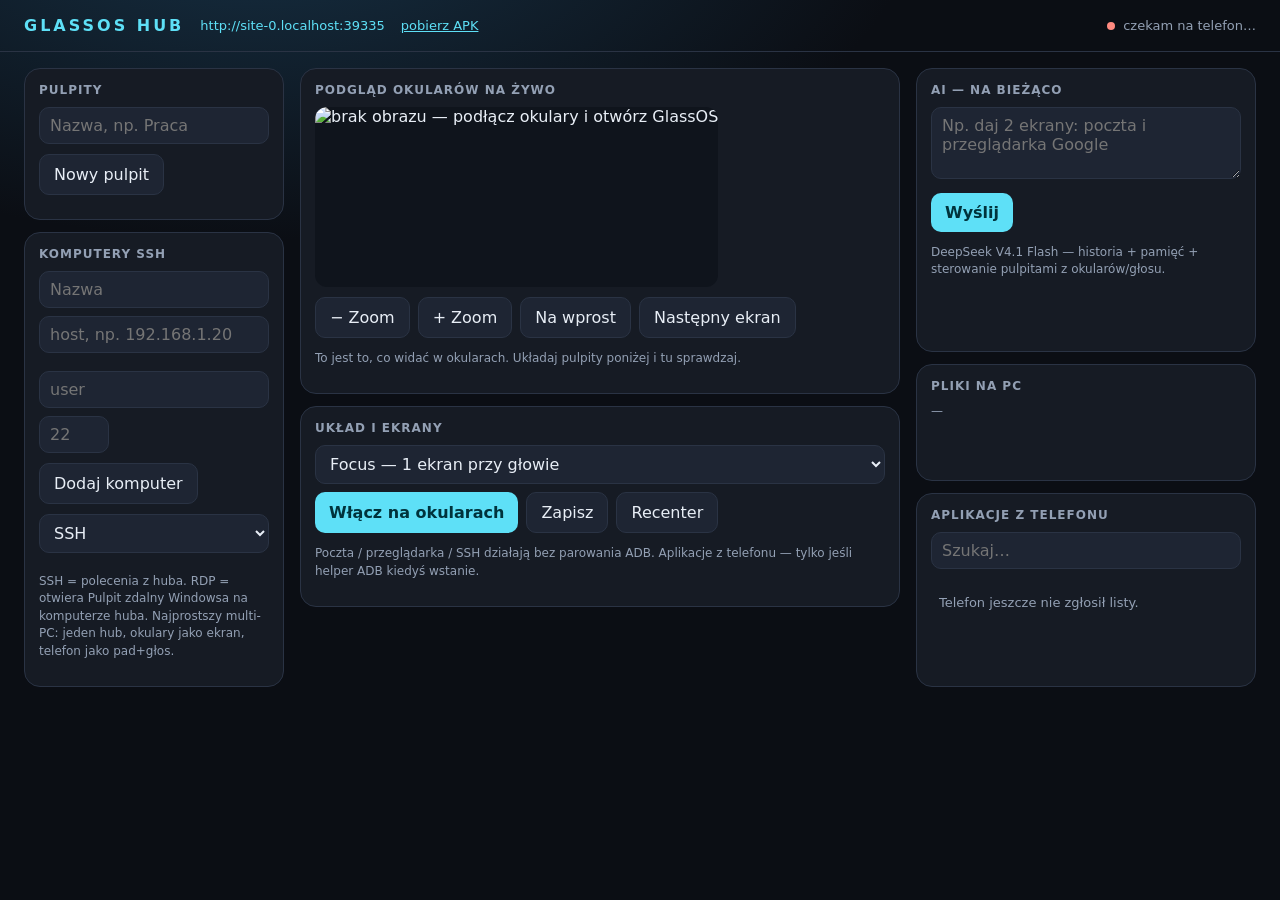
==== tools/hub/static/index.html @ 1593303b "GlassOS 1.0.8 — VITURE Luma Pro workspace, hub, DeepSeek assistant, voice, live preview" ====
<!DOCTYPE html>
<html lang="pl">
<head>
  <meta charset="utf-8" />
  <meta name="viewport" content="width=device-width, initial-scale=1" />
  <title>GlassOS Hub</title>
  <style>
    :root {
      --bg: #0b0e14; --panel: #161b24; --panel2: #1e2533; --line: #2a3344;
      --text: #e8eef6; --muted: #93a0b4; --accent: #5ee0f7; --ok: #7cffb2; --danger: #ff8a80;
    }
    * { box-sizing: border-box; }
    body {
      margin: 0;
      font-family: "Segoe UI", system-ui, sans-serif;
      background: radial-gradient(1200px 600px at 20% -10%, #163044 0%, var(--bg) 55%);
      color: var(--text);
      min-height: 100vh;
    }
    header {
      display: flex; align-items: center; gap: 16px; flex-wrap: wrap;
      padding: 16px 24px; border-bottom: 1px solid var(--line);
    }
    header strong { letter-spacing: 3px; color: var(--accent); }
    .status { margin-left: auto; font-size: 13px; color: var(--muted); }
    .dot { display: inline-block; width: 8px; height: 8px; border-radius: 50%; margin-right: 8px; background: var(--danger); }
    .dot.on { background: var(--ok); }
    .url { font-size: 13px; color: var(--accent); }
    main { display: grid; grid-template-columns: 260px 1fr 340px; gap: 16px; padding: 16px 24px 32px; }
    @media (max-width: 1100px) { main { grid-template-columns: 1fr; } }
    h2 { font-size: 12px; letter-spacing: 1px; color: var(--muted); font-weight: 600; margin: 0 0 10px; }
    .card { background: var(--panel); border: 1px solid var(--line); border-radius: 16px; padding: 14px; }
    .desk, .host {
      display: flex; align-items: center; gap: 10px;
      padding: 10px 12px; border-radius: 12px; cursor: pointer; margin-bottom: 8px;
      border: 1px solid transparent;
    }
    .desk:hover, .host:hover { background: var(--panel2); }
    .desk.active, .host.active { border-color: var(--accent); background: rgba(94,224,247,.12); }
    .apps { max-height: 280px; overflow: auto; }
    .app { display: flex; align-items: center; gap: 8px; padding: 8px; border-radius: 10px; cursor: grab; font-size: 13px; }
    .app:hover { background: var(--panel2); }
    .glyph {
      width: 28px; height: 28px; border-radius: 8px; background: #2a3b4e;
      display: grid; place-items: center; font-weight: 700; color: var(--accent); font-size: 12px;
    }
    .screens { display: grid; gap: 12px; }
    .screen {
      min-height: 140px; background: #0f141c; border: 1px dashed var(--line);
      border-radius: 16px; padding: 12px;
    }
    .screen h3 { margin: 0 0 8px; font-size: 13px; color: var(--accent); }
    .chip {
      display: inline-flex; align-items: center; gap: 8px;
      background: var(--panel2); border-radius: 999px; padding: 6px 10px;
      margin: 0 8px 8px 0; font-size: 13px;
    }
    .chip button, .tiny { background: none; border: 0; color: var(--muted); cursor: pointer; }
    button.primary, button.ghost, select, input, textarea {
      font: inherit; color: var(--text);
    }
    button.primary {
      background: var(--accent); color: #00333c; border: 0; border-radius: 10px;
      padding: 10px 14px; font-weight: 700; cursor: pointer;
    }
    button.ghost {
      background: var(--panel2); border: 1px solid var(--line); border-radius: 10px;
      padding: 10px 14px; cursor: pointer;
    }
    select, input[type=text], textarea {
      background: var(--panel2); border: 1px solid var(--line); border-radius: 10px;
      padding: 8px 10px; width: 100%;
    }
    textarea { min-height: 72px; resize: vertical; }
    .row { display: flex; gap: 8px; margin: 10px 0; flex-wrap: wrap; }
    .hint { font-size: 12px; color: var(--muted); line-height: 1.45; }
    .empty { color: var(--muted); font-size: 13px; padding: 16px 8px; }
    .log { max-height: 280px; overflow: auto; font-size: 13px; }
    .msg { padding: 8px 0; border-bottom: 1px solid var(--line); }
    .msg.user { color: var(--accent); }
    .stack { display: grid; gap: 12px; }
  </style>
</head>
<body>
  <header>
    <strong>GLASSOS HUB</strong>
    <span class="url" id="hubUrl"></span>
    <a href="/GlassOS.apk" style="color:var(--accent);font-size:13px">pobierz APK</a>
    <div class="status"><span id="dot" class="dot"></span><span id="phoneStatus">czekam na telefon…</span></div>
  </header>
  <main>
    <div class="stack">
      <section class="card">
        <h2>PULPITY</h2>
        <div id="desktops"></div>
        <div class="row"><input id="newName" type="text" placeholder="Nazwa, np. Praca" /></div>
        <div class="row"><button class="ghost" id="addDesk">Nowy pulpit</button></div>
      </section>
      <section class="card">
        <h2>KOMPUTERY SSH</h2>
        <div id="hosts"></div>
        <input id="cName" type="text" placeholder="Nazwa" style="margin-bottom:8px" />
        <input id="cHost" type="text" placeholder="host, np. 192.168.1.20" style="margin-bottom:8px" />
        <div class="row">
          <input id="cUser" type="text" placeholder="user" />
          <input id="cPort" type="text" placeholder="22" style="width:70px" />
        </div>
        <div class="row"><button class="ghost" id="addHost">Dodaj komputer</button></div>
        <select id="cKind" style="margin-bottom:8px">
          <option value="ssh">SSH</option>
          <option value="rdp">RDP (pulpit zdalny na tym PC)</option>
        </select>
        <p class="hint">SSH = polecenia z huba. RDP = otwiera Pulpit zdalny Windowsa na komputerze huba. Najprostszy multi-PC: jeden hub, okulary jako ekran, telefon jako pad+głos.</p>
      </section>
    </div>
    <section>
      <div class="card" style="margin-bottom:12px">
        <h2>PODGLĄD OKULARÓW NA ŻYWO</h2>
        <img id="live" alt="brak obrazu — podłącz okulary i otwórz GlassOS"
             style="width:100%;background:#0f141c;border-radius:12px;min-height:180px;object-fit:contain" />
        <div class="row">
          <button class="ghost" id="zoomOut">− Zoom</button>
          <button class="ghost" id="zoomIn">+ Zoom</button>
          <button class="ghost" id="resetLook">Na wprost</button>
          <button class="ghost" id="nextScreen">Następny ekran</button>
        </div>
        <p class="hint">To jest to, co widać w okularach. Układaj pulpity poniżej i tu sprawdzaj.</p>
      </div>
      <div class="card" style="margin-bottom:12px">
        <h2>UKŁAD I EKRANY</h2>
        <div class="row">
          <select id="layout">
            <option value="FOCUS">Focus — 1 ekran przy głowie</option>
            <option value="SINGLE">1 ekran w przestrzeni</option>
            <option value="TWO_SBS">2 ekrany</option>
            <option value="THREE_SBS">3 ekrany</option>
            <option value="SINGLE_WIDE">Kino — szeroki</option>
          </select>
          <button class="primary" id="apply">Włącz na okularach</button>
          <button class="ghost" id="save">Zapisz</button>
          <button class="ghost" id="recenter">Recenter</button>
        </div>
        <p class="hint">Poczta / przeglądarka / SSH działają bez parowania ADB. Aplikacje z telefonu — tylko jeśli helper ADB kiedyś wstanie.</p>
      </div>
      <div class="screens" id="screens"></div>
    </section>
    <div class="stack">
      <section class="card">
        <h2>AI — NA BIEŻĄCO</h2>
        <div class="log" id="chat"></div>
        <textarea id="prompt" placeholder="Np. daj 2 ekrany: poczta i przeglądarka Google"></textarea>
        <div class="row"><button class="primary" id="ask">Wyślij</button></div>
        <p class="hint" id="aiHint">DeepSeek V4.1 Flash — historia + pamięć + sterowanie pulpitami z okularów/głosu.</p>
      </section>
      <section class="card">
        <h2>PLIKI NA PC</h2>
        <div id="files" class="hint">—</div>
      </section>
      <section class="card">
        <h2>APLIKACJE Z TELEFONU</h2>
        <input id="filter" type="text" placeholder="Szukaj…" style="margin-bottom:10px" />
        <div class="apps" id="apps"><div class="empty">Telefon jeszcze nie zgłosił listy.</div></div>
      </section>
    </div>
  </main>
  <script>
    const state = { desktops: [], computers: [], phone: { apps: [], glasses: {} }, chat: [], current: null, host: null };

    const $ = (id) => document.getElementById(id);
    $("hubUrl").textContent = location.origin;

    async function api(path, opts) {
      const res = await fetch(path, Object.assign({ headers: { "Content-Type": "application/json" } }, opts));
      if (!res.ok) throw new Error(await res.text());
      return res.json();
    }

    function screenCount(layout) {
      if (layout === "THREE_SBS") return 3;
      if (layout === "TWO_SBS") return 2;
      return 1;
    }
    function currentDesk() { return state.desktops.find((d) => d.id === state.current); }

    function renderDesktops() {
      $("desktops").innerHTML = state.desktops.map((d) =>
        `<div class="desk ${d.id === state.current ? "active" : ""}" data-id="${d.id}">
          <div><div>${d.name}</div><div class="hint">${d.layout}</div></div>
        </div>`
      ).join("");
      $("desktops").querySelectorAll(".desk").forEach((el) => {
        el.onclick = () => { state.current = el.dataset.id; render(); };
      });
    }

    function renderHosts() {
      $("hosts").innerHTML = (state.computers || []).map((c) =>
        `<div class="host ${c.id === state.host ? "active" : ""}" data-id="${c.id}">
          <div><div>${c.name}</div><div class="hint">${c.kind || "ssh"} · ${c.user ? c.user+"@" : ""}${c.host}:${c.port || 22}</div></div>
        </div>`
      ).join("") || `<div class="empty">Brak hostów.</div>`;
      $("hosts").querySelectorAll(".host").forEach((el) => {
        el.onclick = () => { state.host = el.dataset.id; renderHosts(); };
        el.ondblclick = () => api("/api/remote/open", { method: "POST", body: JSON.stringify({ id: el.dataset.id }) });
      });
    }

    function itemChip(a, slot, ai) {
      const kind = a.type && a.type !== "app" ? a.type : "app";
      return `<span class="chip">${a.label || kind}<button data-slot="${slot}" data-i="${ai}">✕</button></span>`;
    }

    function renderScreens() {
      const d = currentDesk();
      if (!d) { $("screens").innerHTML = ""; return; }
      $("layout").value = d.layout;
      const n = screenCount(d.layout);
      while (d.screens.length < n) d.screens.push([]);
      d.screens = d.screens.slice(0, n);
      $("screens").innerHTML = d.screens.map((apps, i) => `
        <div class="screen" data-slot="${i}">
          <h3>Ekran ${i + 1}</h3>
          <div class="row">
            <button class="ghost" data-add="mail" data-slot="${i}">Poczta</button>
            <button class="ghost" data-add="browser" data-slot="${i}">Przeglądarka</button>
            <button class="ghost" data-add="ssh" data-slot="${i}">SSH</button>
          </div>
          <div>${apps.map((a, ai) => itemChip(a, i, ai)).join("") || `<div class="empty">Poczta / web / SSH albo przeciągnij apkę</div>`}</div>
        </div>`).join("");
      $("screens").querySelectorAll(".screen").forEach((el) => {
        el.ondragover = (e) => { e.preventDefault(); el.style.borderColor = "#5ee0f7"; };
        el.ondragleave = () => { el.style.borderColor = ""; };
        el.ondrop = (e) => {
          e.preventDefault(); el.style.borderColor = "";
          const app = JSON.parse(e.dataTransfer.getData("application/json"));
          const slot = Number(el.dataset.slot);
          const list = d.screens[slot];
          if (!list.some((x) => x.packageName && x.packageName === app.packageName)) list.push({ ...app, type: "app" });
          renderScreens();
        };
      });
      $("screens").querySelectorAll(".chip button").forEach((b) => {
        b.onclick = () => { d.screens[Number(b.dataset.slot)].splice(Number(b.dataset.i), 1); renderScreens(); };
      });
      $("screens").querySelectorAll("[data-add]").forEach((b) => {
        b.onclick = () => {
          const slot = Number(b.dataset.slot);
          const kind = b.dataset.add;
          if (kind === "mail") d.screens[slot].push({ type: "mail", label: "Poczta", packageName: "", activityName: "", url: "" });
          if (kind === "browser") {
            const url = prompt("Adres strony", "https://www.google.com") || "https://www.google.com";
            d.screens[slot].push({ type: "browser", label: "Web", packageName: "", activityName: "", url });
          }
          if (kind === "ssh") {
            const id = state.host || (state.computers[0] && state.computers[0].id);
            if (!id) { alert("Najpierw dodaj komputer SSH z lewej."); return; }
            const c = state.computers.find((x) => x.id === id);
            d.screens[slot].push({ type: "ssh", label: c ? c.name : "SSH", packageName: "", activityName: "", hostId: id });
          }
          renderScreens();
        };
      });
    }

    function renderApps() {
      const q = $("filter").value.toLowerCase();
      const apps = (state.phone.apps || []).filter((a) => (a.label || "").toLowerCase().includes(q));
      const shown = apps.slice(0, 250);
      $("apps").innerHTML = shown.length ? shown.map((a, i) =>
        `<div class="app" draggable="true" data-i="${i}">
          <div class="glyph">${(a.label || "?").slice(0, 1).toUpperCase()}</div>
          <div>${a.label}<div class="hint">${a.packageName}</div></div>
        </div>`
      ).join("") : `<div class="empty">Brak listy — otwórz GlassOS na telefonie.</div>`;
      $("apps").querySelectorAll(".app").forEach((el) => {
        const app = shown[Number(el.dataset.i)];
        el.ondragstart = (e) => e.dataTransfer.setData("application/json", JSON.stringify(app));
      });
    }

    function renderPhone() {
      const g = state.phone.glasses || {};
      const seen = state.phone.seen || 0;
      const on = (Date.now() / 1000 - seen) < 10;
      $("dot").className = "dot" + (on ? " on" : "");
      $("phoneStatus").textContent = on
        ? `telefon online · ${g.model || "okulary"} · ${g.layout || ""}`
        : "telefon offline — Tailscale + GlassOS";
    }

    function renderChat() {
      $("chat").innerHTML = (state.chat || []).slice(-12).map((m) =>
        `<div class="msg ${m.role}">${m.role === "user" ? "Ty" : "AI"}: ${escapeHtml(m.text || "").slice(0, 800)}</div>`
      ).join("") || `<div class="empty">Napisz, co ma być na ekranach.</div>`;
      $("chat").scrollTop = $("chat").scrollHeight;
    }

    function escapeHtml(s) {
      return s.replace(/[&<>]/g, (c) => ({ "&": "&amp;", "<": "&lt;", ">": "&gt;" }[c]));
    }

    function render() { renderDesktops(); renderHosts(); renderScreens(); renderApps(); renderPhone(); renderChat(); }

    $("layout").onchange = () => { const d = currentDesk(); if (!d) return; d.layout = $("layout").value; renderScreens(); };
    $("filter").oninput = renderApps;
    $("addDesk").onclick = async () => {
      const name = $("newName").value.trim() || "Nowy pulpit";
      const created = await api("/api/desktops", { method: "POST", body: JSON.stringify({ name, layout: "TWO_SBS", screens: [[], []] }) });
      state.current = created.id; $("newName").value = ""; await load();
    };
    $("addHost").onclick = async () => {
      const created = await api("/api/computers", { method: "POST", body: JSON.stringify({
        name: $("cName").value, host: $("cHost").value, user: $("cUser").value,
        port: Number($("cPort").value || ($("cKind").value === "rdp" ? 3389 : 22)),
        kind: $("cKind").value,
      })});
      state.host = created.id;
      $("cName").value = $("cHost").value = $("cUser").value = $("cPort").value = "";
      await load();
    };
    $("save").onclick = async () => {
      const d = currentDesk(); if (!d) return;
      await api("/api/desktops/" + d.id, { method: "PUT", body: JSON.stringify(d) });
      await load();
    };
    $("apply").onclick = async () => {
      const d = currentDesk(); if (!d) return;
      await api("/api/desktops/" + d.id, { method: "PUT", body: JSON.stringify(d) });
      await api("/api/apply", { method: "POST", body: JSON.stringify({ id: d.id }) });
    };
    $("recenter").onclick = () => api("/api/command", { method: "POST", body: JSON.stringify({ type: "recenter" }) });
    $("nextScreen").onclick = () => api("/api/command", { method: "POST", body: JSON.stringify({ type: "next_screen" }) });
    $("zoomIn").onclick = () => api("/api/command", { method: "POST", body: JSON.stringify({ type: "zoom_in" }) });
    $("zoomOut").onclick = () => api("/api/command", { method: "POST", body: JSON.stringify({ type: "zoom_out" }) });
    $("resetLook").onclick = () => api("/api/command", { method: "POST", body: JSON.stringify({ type: "reset_look" }) });
    setInterval(() => { $("live").src = "/preview.jpg?t=" + Date.now(); }, 800);
    $("ask").onclick = async () => {
      const text = $("prompt").value.trim(); if (!text) return;
      $("prompt").value = "";
      $("aiHint").textContent = "myślę…";
      try {
        const r = await api("/api/ai/chat", { method: "POST", body: JSON.stringify({ text }) });
        $("aiHint").textContent = r.applied ? "AI zmieniło pulpit — włączone na okularach." : "odpowiedź gotowa";
        await load();
      } catch (e) {
        $("aiHint").textContent = "AI: " + String(e.message || e).slice(0, 120);
      }
    };

    async function load() {
      const s = await api("/api/state");
      state.desktops = s.desktops || [];
      state.computers = s.computers || [];
      state.phone = s.phone || { apps: [], glasses: {} };
      state.chat = s.chat || [];
      const files = s.files || [];
      $("files").innerHTML = files.length
        ? files.map((f) => `${f.folder}/${f.name}`).join("<br>")
        : "Brak plików na pulpicie/Dokumentach.";
      if (s.ai && s.ai.deepseek) $("aiHint").textContent = "DeepSeek " + (s.ai.model || "deepseek-flash") + " — historia i narzędzia włączone.";
      if (!state.current && state.desktops[0]) state.current = state.desktops[0].id;
      render();
    }
    load();
    setInterval(load, 2000);
  </script>
</body>
</html>
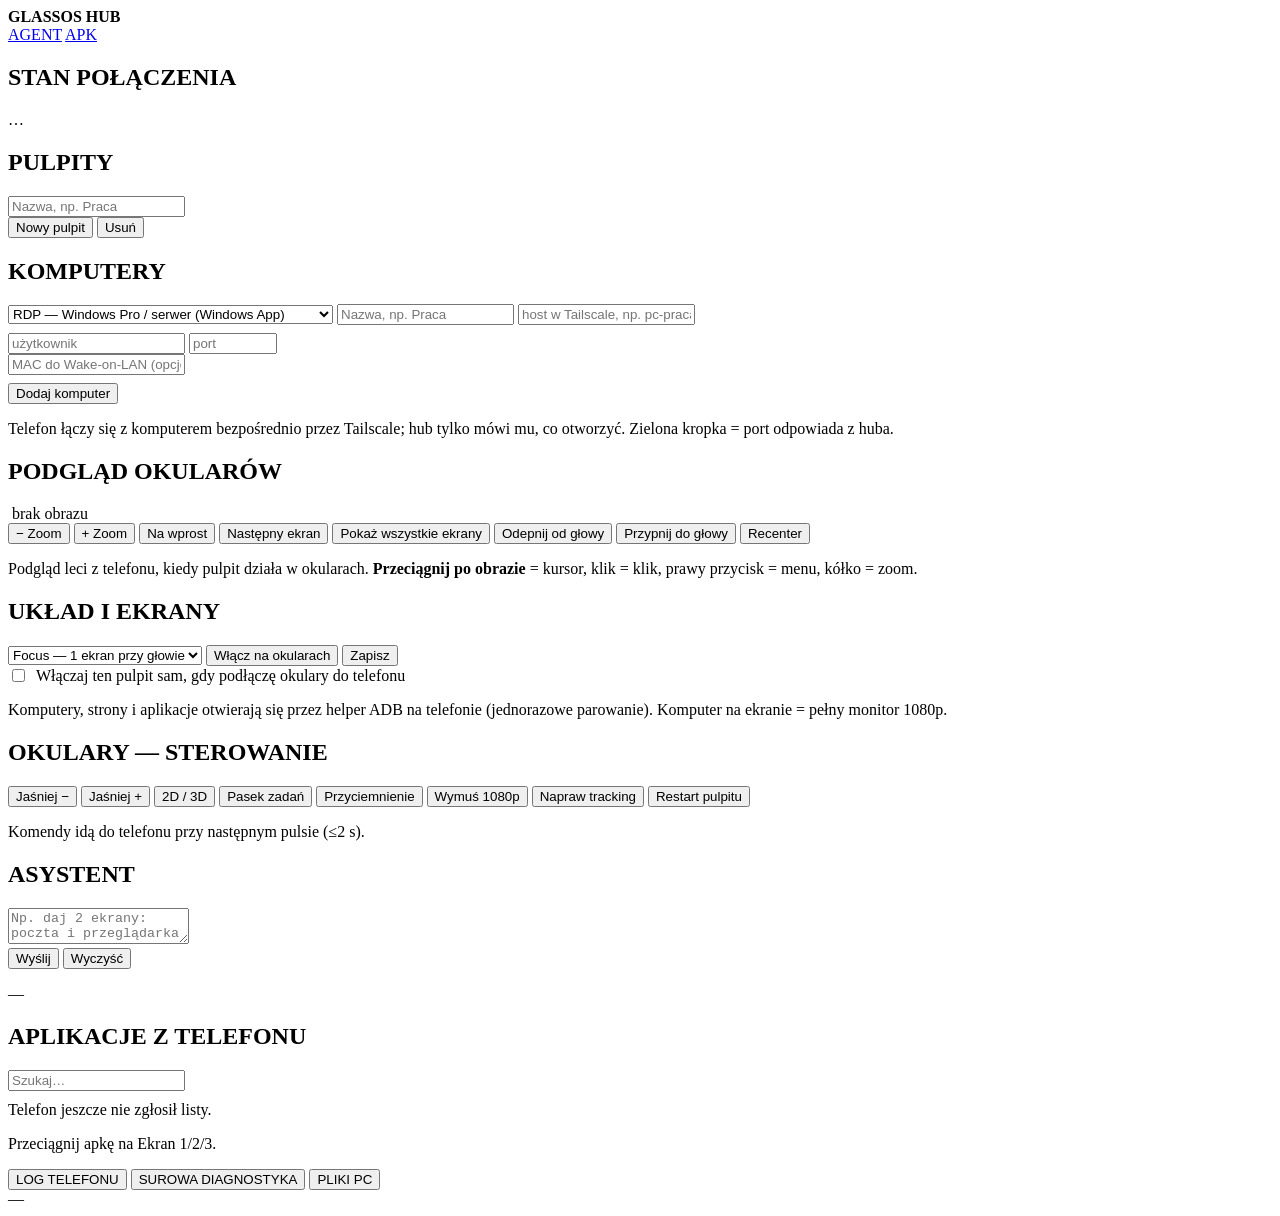
==== commit 716c456a: "GlassOS 1.2.0 — zdalne komputery jako monitory, hub na serwerze, prawdziwa mysz Zdalne komputery w o" ====
--- a/tools/hub/static/index.html
+++ b/tools/hub/static/index.html
@@ -4,129 +4,89 @@
   <meta charset="utf-8" />
   <meta name="viewport" content="width=device-width, initial-scale=1" />
   <title>GlassOS Hub</title>
-  <style>
-    :root {
-      --bg: #0b0e14; --panel: #161b24; --panel2: #1e2533; --line: #2a3344;
-      --text: #e8eef6; --muted: #93a0b4; --accent: #5ee0f7; --ok: #7cffb2; --danger: #ff8a80;
-    }
-    * { box-sizing: border-box; }
-    body {
-      margin: 0;
-      font-family: "Segoe UI", system-ui, sans-serif;
-      background: radial-gradient(1200px 600px at 20% -10%, #163044 0%, var(--bg) 55%);
-      color: var(--text);
-      min-height: 100vh;
-    }
-    header {
-      display: flex; align-items: center; gap: 16px; flex-wrap: wrap;
-      padding: 16px 24px; border-bottom: 1px solid var(--line);
-    }
-    header strong { letter-spacing: 3px; color: var(--accent); }
-    .status { margin-left: auto; font-size: 13px; color: var(--muted); }
-    .dot { display: inline-block; width: 8px; height: 8px; border-radius: 50%; margin-right: 8px; background: var(--danger); }
-    .dot.on { background: var(--ok); }
-    .url { font-size: 13px; color: var(--accent); }
-    main { display: grid; grid-template-columns: 260px 1fr 340px; gap: 16px; padding: 16px 24px 32px; }
-    @media (max-width: 1100px) { main { grid-template-columns: 1fr; } }
-    h2 { font-size: 12px; letter-spacing: 1px; color: var(--muted); font-weight: 600; margin: 0 0 10px; }
-    .card { background: var(--panel); border: 1px solid var(--line); border-radius: 16px; padding: 14px; }
-    .desk, .host {
-      display: flex; align-items: center; gap: 10px;
-      padding: 10px 12px; border-radius: 12px; cursor: pointer; margin-bottom: 8px;
-      border: 1px solid transparent;
-    }
-    .desk:hover, .host:hover { background: var(--panel2); }
-    .desk.active, .host.active { border-color: var(--accent); background: rgba(94,224,247,.12); }
-    .apps { max-height: 280px; overflow: auto; }
-    .app { display: flex; align-items: center; gap: 8px; padding: 8px; border-radius: 10px; cursor: grab; font-size: 13px; }
-    .app:hover { background: var(--panel2); }
-    .glyph {
-      width: 28px; height: 28px; border-radius: 8px; background: #2a3b4e;
-      display: grid; place-items: center; font-weight: 700; color: var(--accent); font-size: 12px;
-    }
-    .screens { display: grid; gap: 12px; }
-    .screen {
-      min-height: 140px; background: #0f141c; border: 1px dashed var(--line);
-      border-radius: 16px; padding: 12px;
-    }
-    .screen h3 { margin: 0 0 8px; font-size: 13px; color: var(--accent); }
-    .chip {
-      display: inline-flex; align-items: center; gap: 8px;
-      background: var(--panel2); border-radius: 999px; padding: 6px 10px;
-      margin: 0 8px 8px 0; font-size: 13px;
-    }
-    .chip button, .tiny { background: none; border: 0; color: var(--muted); cursor: pointer; }
-    button.primary, button.ghost, select, input, textarea {
-      font: inherit; color: var(--text);
-    }
-    button.primary {
-      background: var(--accent); color: #00333c; border: 0; border-radius: 10px;
-      padding: 10px 14px; font-weight: 700; cursor: pointer;
-    }
-    button.ghost {
-      background: var(--panel2); border: 1px solid var(--line); border-radius: 10px;
-      padding: 10px 14px; cursor: pointer;
-    }
-    select, input[type=text], textarea {
-      background: var(--panel2); border: 1px solid var(--line); border-radius: 10px;
-      padding: 8px 10px; width: 100%;
-    }
-    textarea { min-height: 72px; resize: vertical; }
-    .row { display: flex; gap: 8px; margin: 10px 0; flex-wrap: wrap; }
-    .hint { font-size: 12px; color: var(--muted); line-height: 1.45; }
-    .empty { color: var(--muted); font-size: 13px; padding: 16px 8px; }
-    .log { max-height: 280px; overflow: auto; font-size: 13px; }
-    .msg { padding: 8px 0; border-bottom: 1px solid var(--line); }
-    .msg.user { color: var(--accent); }
-    .stack { display: grid; gap: 12px; }
-  </style>
+  <link rel="stylesheet" href="/app.css" />
 </head>
 <body>
   <header>
     <strong>GLASSOS HUB</strong>
     <span class="url" id="hubUrl"></span>
-    <a href="/GlassOS.apk" style="color:var(--accent);font-size:13px">pobierz APK</a>
-    <div class="status"><span id="dot" class="dot"></span><span id="phoneStatus">czekam na telefon…</span></div>
+    <div class="pills" id="pills"></div>
+    <div class="spacer"></div>
+    <a href="/agent.html" id="agentLink" title="Agent roboczy — wykonuje polecenia i edytuje pliki">AGENT</a>
+    <a href="/GlassOS.apk" id="apkLink">APK</a>
   </header>
+  <p id="banner"></p>
+
   <main>
+    <!-- lewa kolumna -->
     <div class="stack">
       <section class="card">
-        <h2>PULPITY</h2>
+        <h2>STAN POŁĄCZENIA</h2>
+        <div id="checks"><div class="empty">…</div></div>
+      </section>
+
+      <section class="card">
+        <h2>PULPITY <span class="count" id="deskCount"></span></h2>
         <div id="desktops"></div>
         <div class="row"><input id="newName" type="text" placeholder="Nazwa, np. Praca" /></div>
-        <div class="row"><button class="ghost" id="addDesk">Nowy pulpit</button></div>
+        <div class="row">
+          <button class="ghost" id="addDesk">Nowy pulpit</button>
+          <button class="mini" id="delDesk">Usuń</button>
+        </div>
       </section>
+
       <section class="card">
-        <h2>KOMPUTERY SSH</h2>
+        <h2>KOMPUTERY <span class="count" id="hostCount"></span></h2>
         <div id="hosts"></div>
-        <input id="cName" type="text" placeholder="Nazwa" style="margin-bottom:8px" />
-        <input id="cHost" type="text" placeholder="host, np. 192.168.1.20" style="margin-bottom:8px" />
+        <select id="cKind" style="margin-bottom:8px">
+          <option value="rdp">RDP — Windows Pro / serwer (Windows App)</option>
+          <option value="moonlight">Moonlight — Sunshine na PC (też Windows Home)</option>
+          <option value="vnc">VNC — Linux / Mac / inne</option>
+          <option value="ssh">SSH — terminal przez hub</option>
+        </select>
+        <input id="cName" type="text" placeholder="Nazwa, np. Praca" style="margin-bottom:8px" />
+        <input id="cHost" type="text" placeholder="host w Tailscale, np. pc-praca" style="margin-bottom:8px" />
         <div class="row">
-          <input id="cUser" type="text" placeholder="user" />
-          <input id="cPort" type="text" placeholder="22" style="width:70px" />
+          <input id="cUser" type="text" placeholder="użytkownik" />
+          <input id="cPort" type="text" placeholder="port" style="width:80px" />
         </div>
-        <div class="row"><button class="ghost" id="addHost">Dodaj komputer</button></div>
-        <select id="cKind" style="margin-bottom:8px">
-          <option value="ssh">SSH</option>
-          <option value="rdp">RDP (pulpit zdalny na tym PC)</option>
-        </select>
-        <p class="hint">SSH = polecenia z huba. RDP = otwiera Pulpit zdalny Windowsa na komputerze huba. Najprostszy multi-PC: jeden hub, okulary jako ekran, telefon jako pad+głos.</p>
+        <input id="cMac" type="text" placeholder="MAC do Wake-on-LAN (opcjonalnie)" style="margin-bottom:8px" />
+        <div id="moonFields" style="display:none">
+          <input id="cUuid" type="text" placeholder="UUID komputera z Moonlight (opcjonalnie)" style="margin-bottom:8px" />
+          <input id="cApp" type="text" placeholder="Aplikacja w Sunshine, domyślnie Desktop" style="margin-bottom:8px" />
+        </div>
+        <div class="row">
+          <button class="ghost" id="addHost">Dodaj komputer</button>
+          <button class="mini" id="cancelEdit" style="display:none">Anuluj</button>
+        </div>
+        <p class="hint" id="hostHint">Telefon łączy się z komputerem bezpośrednio przez Tailscale; hub tylko
+          mówi mu, co otworzyć. Zielona kropka = port odpowiada z huba.</p>
       </section>
     </div>
-    <section>
-      <div class="card" style="margin-bottom:12px">
-        <h2>PODGLĄD OKULARÓW NA ŻYWO</h2>
-        <img id="live" alt="brak obrazu — podłącz okulary i otwórz GlassOS"
-             style="width:100%;background:#0f141c;border-radius:12px;min-height:180px;object-fit:contain" />
+
+    <!-- środek -->
+    <section class="stack">
+      <div class="card">
+        <h2>PODGLĄD OKULARÓW <span class="count" id="previewAge"></span></h2>
+        <div class="preview-wrap">
+          <img id="live" alt="" />
+          <span class="badge" id="liveBadge">brak obrazu</span>
+        </div>
         <div class="row">
           <button class="ghost" id="zoomOut">− Zoom</button>
           <button class="ghost" id="zoomIn">+ Zoom</button>
           <button class="ghost" id="resetLook">Na wprost</button>
           <button class="ghost" id="nextScreen">Następny ekran</button>
+          <button class="ghost" data-cmd="fit_screens">Pokaż wszystkie ekrany</button>
+          <button class="ghost" data-cmd="unpin">Odepnij od głowy</button>
+          <button class="ghost" data-cmd="pin">Przypnij do głowy</button>
+          <button class="ghost" id="recenter">Recenter</button>
         </div>
-        <p class="hint">To jest to, co widać w okularach. Układaj pulpity poniżej i tu sprawdzaj.</p>
+        <p class="hint" id="liveNote">Podgląd leci z telefonu, kiedy pulpit działa w okularach.
+          <b>Przeciągnij po obrazie</b> = kursor, klik = klik, prawy przycisk = menu, kółko = zoom.</p>
       </div>
-      <div class="card" style="margin-bottom:12px">
+
+      <div class="card">
         <h2>UKŁAD I EKRANY</h2>
         <div class="row">
           <select id="layout">
@@ -138,231 +98,66 @@
           </select>
           <button class="primary" id="apply">Włącz na okularach</button>
           <button class="ghost" id="save">Zapisz</button>
-          <button class="ghost" id="recenter">Recenter</button>
         </div>
-        <p class="hint">Poczta / przeglądarka / SSH działają bez parowania ADB. Aplikacje z telefonu — tylko jeśli helper ADB kiedyś wstanie.</p>
+        <label class="hint" style="display:flex;align-items:center;gap:8px;cursor:pointer">
+          <input type="checkbox" id="autostart" />
+          Włączaj ten pulpit sam, gdy podłączę okulary do telefonu
+        </label>
+        <p class="hint" id="applyHint">Komputery, strony i aplikacje otwierają się przez helper ADB na telefonie
+          (jednorazowe parowanie). Komputer na ekranie = pełny monitor 1080p.</p>
       </div>
+
       <div class="screens" id="screens"></div>
+
+      <div class="card">
+        <h2>OKULARY — STEROWANIE</h2>
+        <div class="row">
+          <button class="ghost" data-cmd="brightness_down">Jaśniej −</button>
+          <button class="ghost" data-cmd="brightness_up">Jaśniej +</button>
+          <button class="ghost" data-cmd="stereo_toggle">2D / 3D</button>
+          <button class="ghost" data-cmd="taskbar_toggle">Pasek zadań</button>
+          <button class="ghost" data-cmd="film_toggle">Przyciemnienie</button>
+          <button class="ghost" data-cmd="display_1080p">Wymuś 1080p</button>
+          <button class="ghost" data-cmd="retry_tracking">Napraw tracking</button>
+          <button class="ghost" data-cmd="restart_workspace">Restart pulpitu</button>
+        </div>
+        <p class="hint">Komendy idą do telefonu przy następnym pulsie (≤2 s).</p>
+      </div>
     </section>
+
+    <!-- prawa kolumna -->
     <div class="stack">
       <section class="card">
-        <h2>AI — NA BIEŻĄCO</h2>
-        <div class="log" id="chat"></div>
+        <h2>ASYSTENT</h2>
+        <div class="chatlog" id="chat"></div>
         <textarea id="prompt" placeholder="Np. daj 2 ekrany: poczta i przeglądarka Google"></textarea>
-        <div class="row"><button class="primary" id="ask">Wyślij</button></div>
-        <p class="hint" id="aiHint">DeepSeek V4.1 Flash — historia + pamięć + sterowanie pulpitami z okularów/głosu.</p>
+        <div class="row">
+          <button class="primary" id="ask">Wyślij</button>
+          <button class="mini" id="clearChat">Wyczyść</button>
+        </div>
+        <p class="hint" id="aiHint">—</p>
       </section>
+
       <section class="card">
-        <h2>PLIKI NA PC</h2>
-        <div id="files" class="hint">—</div>
-      </section>
-      <section class="card">
-        <h2>APLIKACJE Z TELEFONU</h2>
+        <h2>APLIKACJE Z TELEFONU <span class="count" id="appCount"></span></h2>
         <input id="filter" type="text" placeholder="Szukaj…" style="margin-bottom:10px" />
         <div class="apps" id="apps"><div class="empty">Telefon jeszcze nie zgłosił listy.</div></div>
+        <p class="hint">Przeciągnij apkę na Ekran 1/2/3.</p>
+      </section>
+
+      <section class="card">
+        <div class="tabs">
+          <button class="tab active" data-pane="logs">LOG TELEFONU</button>
+          <button class="tab" data-pane="diag">SUROWA DIAGNOSTYKA</button>
+          <button class="tab" data-pane="files">PLIKI PC</button>
+        </div>
+        <div class="log" id="logs"><div class="empty">—</div></div>
+        <div class="log" id="diag" style="display:none"><div class="empty">—</div></div>
+        <div class="log" id="files" style="display:none"><div class="empty">—</div></div>
       </section>
     </div>
   </main>
-  <script>
-    const state = { desktops: [], computers: [], phone: { apps: [], glasses: {} }, chat: [], current: null, host: null };
 
-    const $ = (id) => document.getElementById(id);
-    $("hubUrl").textContent = location.origin;
-
-    async function api(path, opts) {
-      const res = await fetch(path, Object.assign({ headers: { "Content-Type": "application/json" } }, opts));
-      if (!res.ok) throw new Error(await res.text());
-      return res.json();
-    }
-
-    function screenCount(layout) {
-      if (layout === "THREE_SBS") return 3;
-      if (layout === "TWO_SBS") return 2;
-      return 1;
-    }
-    function currentDesk() { return state.desktops.find((d) => d.id === state.current); }
-
-    function renderDesktops() {
-      $("desktops").innerHTML = state.desktops.map((d) =>
-        `<div class="desk ${d.id === state.current ? "active" : ""}" data-id="${d.id}">
-          <div><div>${d.name}</div><div class="hint">${d.layout}</div></div>
-        </div>`
-      ).join("");
-      $("desktops").querySelectorAll(".desk").forEach((el) => {
-        el.onclick = () => { state.current = el.dataset.id; render(); };
-      });
-    }
-
-    function renderHosts() {
-      $("hosts").innerHTML = (state.computers || []).map((c) =>
-        `<div class="host ${c.id === state.host ? "active" : ""}" data-id="${c.id}">
-          <div><div>${c.name}</div><div class="hint">${c.kind || "ssh"} · ${c.user ? c.user+"@" : ""}${c.host}:${c.port || 22}</div></div>
-        </div>`
-      ).join("") || `<div class="empty">Brak hostów.</div>`;
-      $("hosts").querySelectorAll(".host").forEach((el) => {
-        el.onclick = () => { state.host = el.dataset.id; renderHosts(); };
-        el.ondblclick = () => api("/api/remote/open", { method: "POST", body: JSON.stringify({ id: el.dataset.id }) });
-      });
-    }
-
-    function itemChip(a, slot, ai) {
-      const kind = a.type && a.type !== "app" ? a.type : "app";
-      return `<span class="chip">${a.label || kind}<button data-slot="${slot}" data-i="${ai}">✕</button></span>`;
-    }
-
-    function renderScreens() {
-      const d = currentDesk();
-      if (!d) { $("screens").innerHTML = ""; return; }
-      $("layout").value = d.layout;
-      const n = screenCount(d.layout);
-      while (d.screens.length < n) d.screens.push([]);
-      d.screens = d.screens.slice(0, n);
-      $("screens").innerHTML = d.screens.map((apps, i) => `
-        <div class="screen" data-slot="${i}">
-          <h3>Ekran ${i + 1}</h3>
-          <div class="row">
-            <button class="ghost" data-add="mail" data-slot="${i}">Poczta</button>
-            <button class="ghost" data-add="browser" data-slot="${i}">Przeglądarka</button>
-            <button class="ghost" data-add="ssh" data-slot="${i}">SSH</button>
-          </div>
-          <div>${apps.map((a, ai) => itemChip(a, i, ai)).join("") || `<div class="empty">Poczta / web / SSH albo przeciągnij apkę</div>`}</div>
-        </div>`).join("");
-      $("screens").querySelectorAll(".screen").forEach((el) => {
-        el.ondragover = (e) => { e.preventDefault(); el.style.borderColor = "#5ee0f7"; };
-        el.ondragleave = () => { el.style.borderColor = ""; };
-        el.ondrop = (e) => {
-          e.preventDefault(); el.style.borderColor = "";
-          const app = JSON.parse(e.dataTransfer.getData("application/json"));
-          const slot = Number(el.dataset.slot);
-          const list = d.screens[slot];
-          if (!list.some((x) => x.packageName && x.packageName === app.packageName)) list.push({ ...app, type: "app" });
-          renderScreens();
-        };
-      });
-      $("screens").querySelectorAll(".chip button").forEach((b) => {
-        b.onclick = () => { d.screens[Number(b.dataset.slot)].splice(Number(b.dataset.i), 1); renderScreens(); };
-      });
-      $("screens").querySelectorAll("[data-add]").forEach((b) => {
-        b.onclick = () => {
-          const slot = Number(b.dataset.slot);
-          const kind = b.dataset.add;
-          if (kind === "mail") d.screens[slot].push({ type: "mail", label: "Poczta", packageName: "", activityName: "", url: "" });
-          if (kind === "browser") {
-            const url = prompt("Adres strony", "https://www.google.com") || "https://www.google.com";
-            d.screens[slot].push({ type: "browser", label: "Web", packageName: "", activityName: "", url });
-          }
-          if (kind === "ssh") {
-            const id = state.host || (state.computers[0] && state.computers[0].id);
-            if (!id) { alert("Najpierw dodaj komputer SSH z lewej."); return; }
-            const c = state.computers.find((x) => x.id === id);
-            d.screens[slot].push({ type: "ssh", label: c ? c.name : "SSH", packageName: "", activityName: "", hostId: id });
-          }
-          renderScreens();
-        };
-      });
-    }
-
-    function renderApps() {
-      const q = $("filter").value.toLowerCase();
-      const apps = (state.phone.apps || []).filter((a) => (a.label || "").toLowerCase().includes(q));
-      const shown = apps.slice(0, 250);
-      $("apps").innerHTML = shown.length ? shown.map((a, i) =>
-        `<div class="app" draggable="true" data-i="${i}">
-          <div class="glyph">${(a.label || "?").slice(0, 1).toUpperCase()}</div>
-          <div>${a.label}<div class="hint">${a.packageName}</div></div>
-        </div>`
-      ).join("") : `<div class="empty">Brak listy — otwórz GlassOS na telefonie.</div>`;
-      $("apps").querySelectorAll(".app").forEach((el) => {
-        const app = shown[Number(el.dataset.i)];
-        el.ondragstart = (e) => e.dataTransfer.setData("application/json", JSON.stringify(app));
-      });
-    }
-
-    function renderPhone() {
-      const g = state.phone.glasses || {};
-      const seen = state.phone.seen || 0;
-      const on = (Date.now() / 1000 - seen) < 10;
-      $("dot").className = "dot" + (on ? " on" : "");
-      $("phoneStatus").textContent = on
-        ? `telefon online · ${g.model || "okulary"} · ${g.layout || ""}`
-        : "telefon offline — Tailscale + GlassOS";
-    }
-
-    function renderChat() {
-      $("chat").innerHTML = (state.chat || []).slice(-12).map((m) =>
-        `<div class="msg ${m.role}">${m.role === "user" ? "Ty" : "AI"}: ${escapeHtml(m.text || "").slice(0, 800)}</div>`
-      ).join("") || `<div class="empty">Napisz, co ma być na ekranach.</div>`;
-      $("chat").scrollTop = $("chat").scrollHeight;
-    }
-
-    function escapeHtml(s) {
-      return s.replace(/[&<>]/g, (c) => ({ "&": "&amp;", "<": "&lt;", ">": "&gt;" }[c]));
-    }
-
-    function render() { renderDesktops(); renderHosts(); renderScreens(); renderApps(); renderPhone(); renderChat(); }
-
-    $("layout").onchange = () => { const d = currentDesk(); if (!d) return; d.layout = $("layout").value; renderScreens(); };
-    $("filter").oninput = renderApps;
-    $("addDesk").onclick = async () => {
-      const name = $("newName").value.trim() || "Nowy pulpit";
-      const created = await api("/api/desktops", { method: "POST", body: JSON.stringify({ name, layout: "TWO_SBS", screens: [[], []] }) });
-      state.current = created.id; $("newName").value = ""; await load();
-    };
-    $("addHost").onclick = async () => {
-      const created = await api("/api/computers", { method: "POST", body: JSON.stringify({
-        name: $("cName").value, host: $("cHost").value, user: $("cUser").value,
-        port: Number($("cPort").value || ($("cKind").value === "rdp" ? 3389 : 22)),
-        kind: $("cKind").value,
-      })});
-      state.host = created.id;
-      $("cName").value = $("cHost").value = $("cUser").value = $("cPort").value = "";
-      await load();
-    };
-    $("save").onclick = async () => {
-      const d = currentDesk(); if (!d) return;
-      await api("/api/desktops/" + d.id, { method: "PUT", body: JSON.stringify(d) });
-      await load();
-    };
-    $("apply").onclick = async () => {
-      const d = currentDesk(); if (!d) return;
-      await api("/api/desktops/" + d.id, { method: "PUT", body: JSON.stringify(d) });
-      await api("/api/apply", { method: "POST", body: JSON.stringify({ id: d.id }) });
-    };
-    $("recenter").onclick = () => api("/api/command", { method: "POST", body: JSON.stringify({ type: "recenter" }) });
-    $("nextScreen").onclick = () => api("/api/command", { method: "POST", body: JSON.stringify({ type: "next_screen" }) });
-    $("zoomIn").onclick = () => api("/api/command", { method: "POST", body: JSON.stringify({ type: "zoom_in" }) });
-    $("zoomOut").onclick = () => api("/api/command", { method: "POST", body: JSON.stringify({ type: "zoom_out" }) });
-    $("resetLook").onclick = () => api("/api/command", { method: "POST", body: JSON.stringify({ type: "reset_look" }) });
-    setInterval(() => { $("live").src = "/preview.jpg?t=" + Date.now(); }, 800);
-    $("ask").onclick = async () => {
-      const text = $("prompt").value.trim(); if (!text) return;
-      $("prompt").value = "";
-      $("aiHint").textContent = "myślę…";
-      try {
-        const r = await api("/api/ai/chat", { method: "POST", body: JSON.stringify({ text }) });
-        $("aiHint").textContent = r.applied ? "AI zmieniło pulpit — włączone na okularach." : "odpowiedź gotowa";
-        await load();
-      } catch (e) {
-        $("aiHint").textContent = "AI: " + String(e.message || e).slice(0, 120);
-      }
-    };
-
-    async function load() {
-      const s = await api("/api/state");
-      state.desktops = s.desktops || [];
-      state.computers = s.computers || [];
-      state.phone = s.phone || { apps: [], glasses: {} };
-      state.chat = s.chat || [];
-      const files = s.files || [];
-      $("files").innerHTML = files.length
-        ? files.map((f) => `${f.folder}/${f.name}`).join("<br>")
-        : "Brak plików na pulpicie/Dokumentach.";
-      if (s.ai && s.ai.deepseek) $("aiHint").textContent = "DeepSeek " + (s.ai.model || "deepseek-flash") + " — historia i narzędzia włączone.";
-      if (!state.current && state.desktops[0]) state.current = state.desktops[0].id;
-      render();
-    }
-    load();
-    setInterval(load, 2000);
-  </script>
+  <script src="/app.js"></script>
 </body>
 </html>
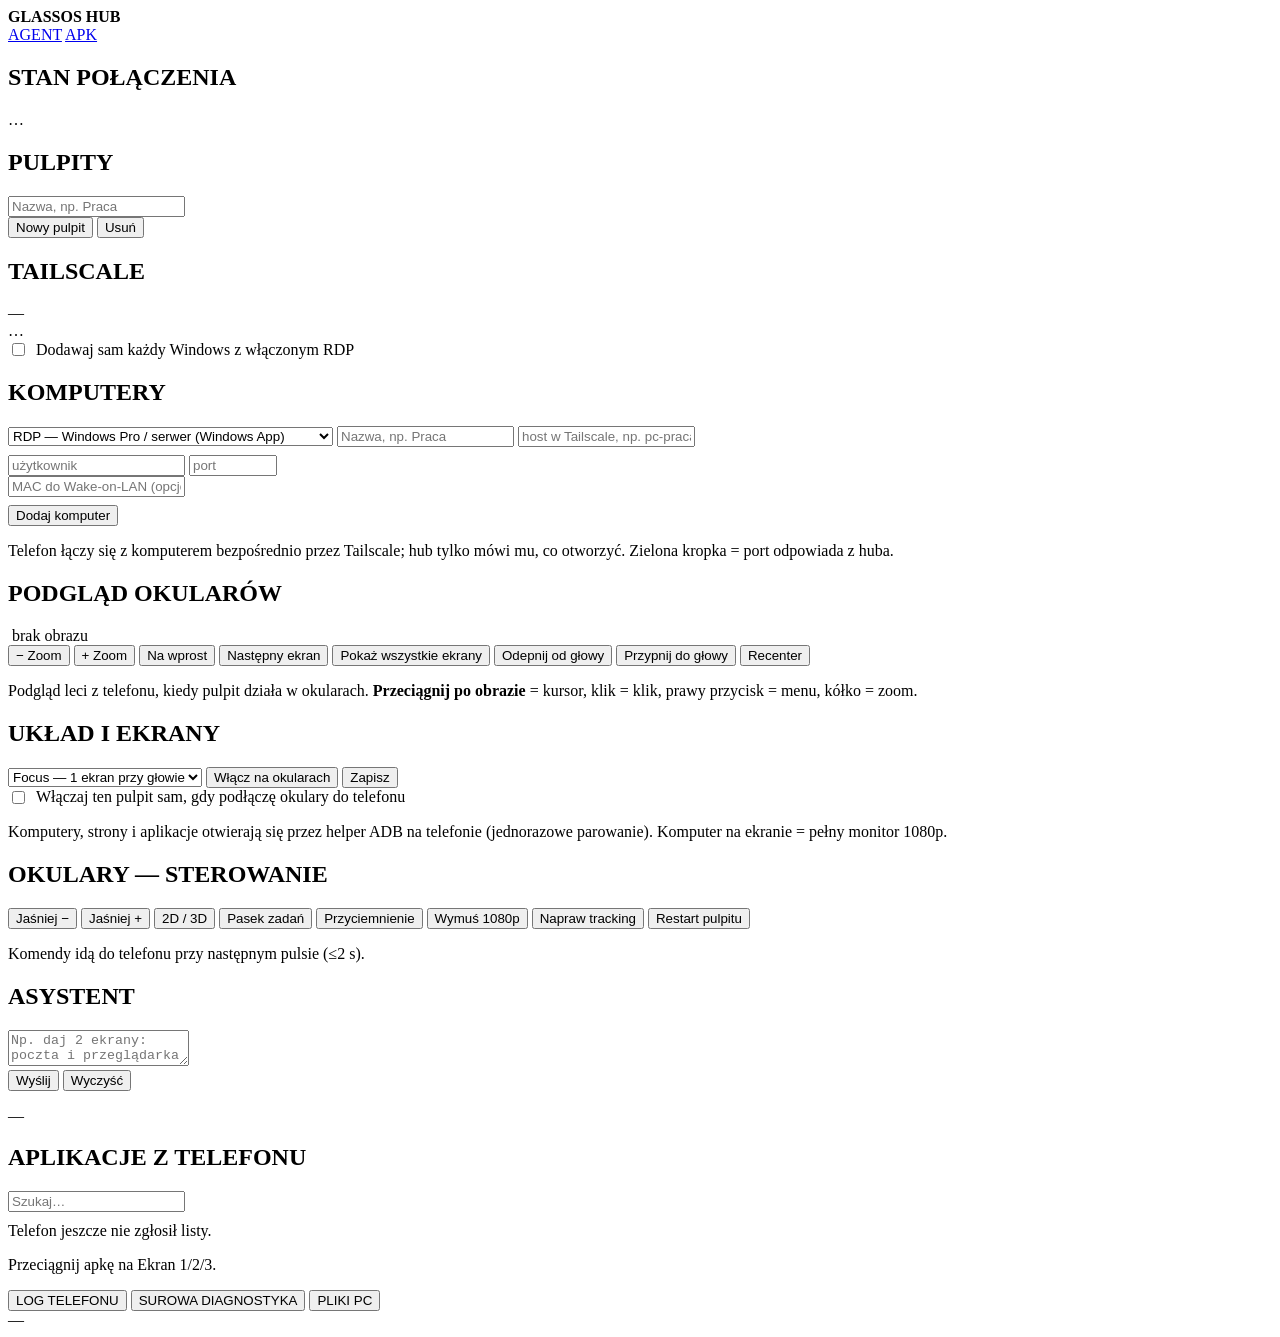
==== commit e30da15f: "Tailscale: wykrywanie komputerów w tailnecie, stan VPN i lista komputerów na telefonie - hub: `tails" ====
--- a/tools/hub/static/index.html
+++ b/tools/hub/static/index.html
@@ -33,6 +33,16 @@
           <button class="ghost" id="addDesk">Nowy pulpit</button>
           <button class="mini" id="delDesk">Usuń</button>
         </div>
+      </section>
+
+      <section class="card">
+        <h2>TAILSCALE <span class="count" id="tsCount"></span></h2>
+        <div class="hint" id="tsSelf">—</div>
+        <div id="discovered"><div class="empty">…</div></div>
+        <label class="hint" style="display:flex;align-items:center;gap:8px;cursor:pointer">
+          <input type="checkbox" id="autoRdp" />
+          Dodawaj sam każdy Windows z włączonym RDP
+        </label>
       </section>
 
       <section class="card">
